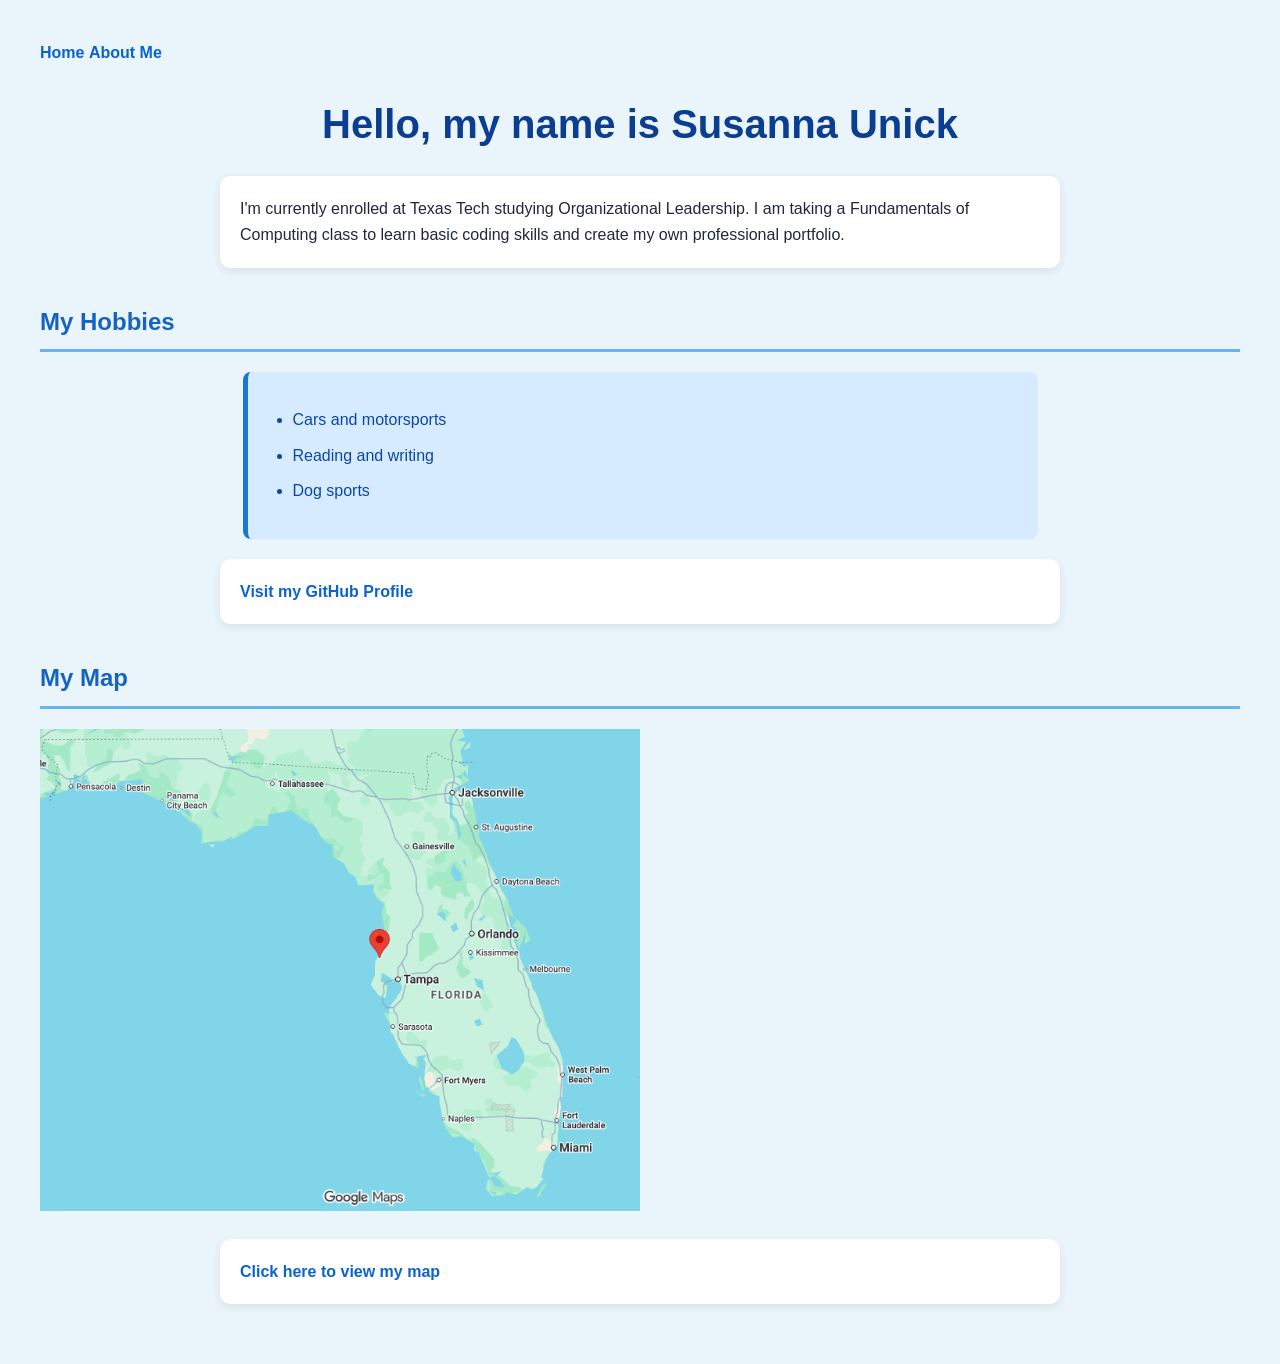
==== index.html @ b36e1718 "Merge branch 'main' of https://github.com/SunnyWrites/SunnyWrites.github.io" ====
<!DOCTYPE html>
<html lang="en">

<head>
    <link rel="stylesheet" href="style.css">
    <meta charset="UTF-8">
    <meta name="viewport" content="width=device-width, initial-scale=1.0">
    <title>Susanna Unick - CMPA 3301</title>
</head>
<nav>
    <a href="index.html">Home</a>
    <a href="about.html">About Me</a>
</nav>

<body>

    <h1>Hello, my name is Susanna Unick</h1>

    <p>
        I'm currently enrolled at Texas Tech studying Organizational Leadership.
        I am taking a Fundamentals of Computing class to learn basic coding skills
        and create my own professional portfolio.
    </p>

    <h2>My Hobbies</h2>

    <ul>
        <li>Cars and motorsports</li>
        <li>Reading and writing</li>
        <li>Dog sports</li>
    </ul>

    <p>
        <a href="https://github.com/sunnywrites">
            Visit my GitHub Profile
        </a>
    </p>

    <h2>My Map</h2>

    <img src="./map-preview.png" alt="Map Preview" width="600">

    <p>
        <a href="https://share.google/AVAhihamjNCTLoKRt" target="_blank"> Click here to view my map
        </a>
    </p>

</body>

</html>
---- style.css ----
/* General Page Styling */
body {
    font-family: Arial, Helvetica, sans-serif;
    background-color: #EAF4FB;
    color: #1E293B;
    margin: 0;
    padding: 40px;
    line-height: 1.6;
}
/* Main Heading */
h1 {
    color: #0B3D91;
    text-align: center;
    font-size: 2.5rem;
    margin-bottom: 20px;
}
/* Section Heading */
h2 {
    color: #1565C0;
    border-bottom: 3px solid #64B5F6;
    padding-bottom: 8px;
    margin-top: 35px;
}
/* Paragraphs */
p { 
    background-color: #FFFFFF; 
    padding: 20px;
    border-radius: 10px;
    box-shadow: 0 3px 10px rgba(0, 0, 0, 0.08);
    max-width: 800px;
    margin: 20px auto;
}
/* Hobbies List */ 
ul { 
    background-color: #D6EBFF; 
    max-width: 700px; 
    margin: 20px auto; 
    padding: 25px 45px; 
    border-left: 5px solid #1976D2; 
    border-radius: 8px;
}
li { 
    margin: 10px 0; 
    color: #0D47A1; 
    font-weight: 500; 
} 
/* GitHub Link */ 
a { 
    color: #0B63CE; 
    font-weight: bold; 
    text-decoration: none; 
} 
a:hover { 
    color: #003C8F; 
    text-decoration: underline; 
    body {
    margin: 0;
}
}
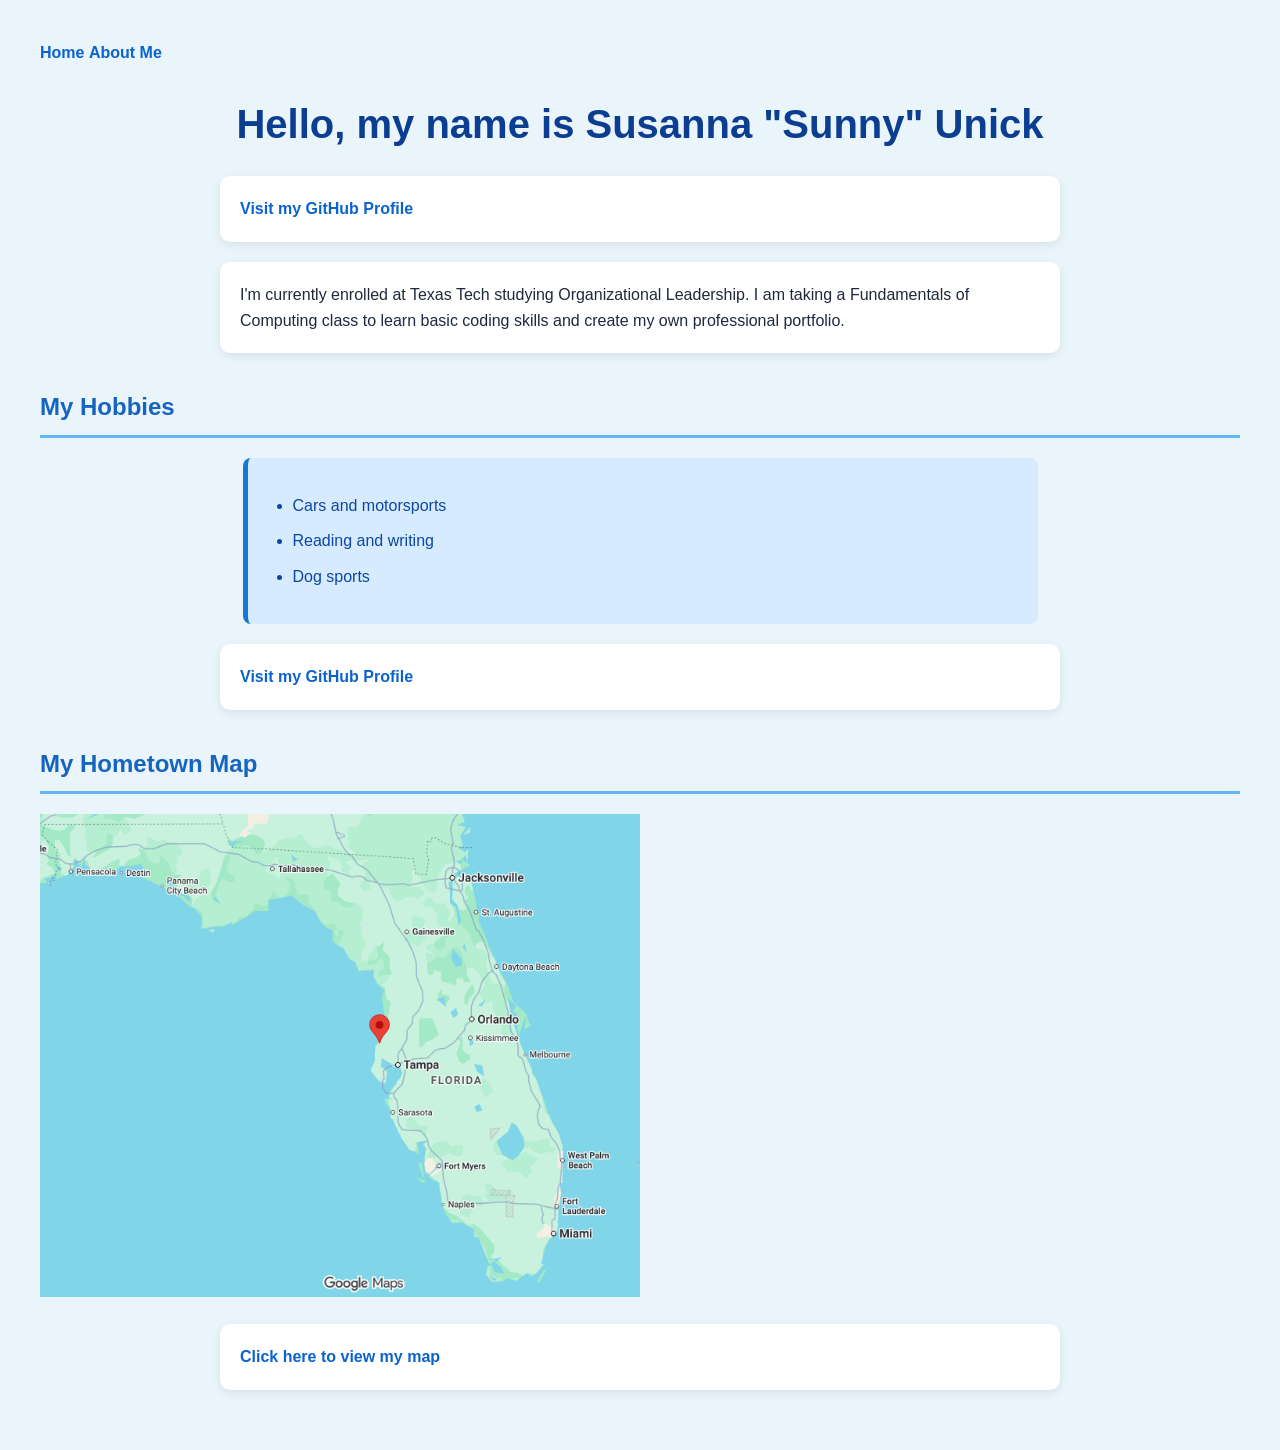
==== commit 86ff9bfa: "Info Updates" ====
--- a/index.html
+++ b/index.html
@@ -5,16 +5,20 @@
     <link rel="stylesheet" href="style.css">
     <meta charset="UTF-8">
     <meta name="viewport" content="width=device-width, initial-scale=1.0">
-    <title>Susanna Unick - CMPA 3301</title>
+    <title>Susanna Unick - Personal Profile</title>
 </head>
-<nav>
+<body>
+    <nav>
     <a href="index.html">Home</a>
     <a href="about.html">About Me</a>
 </nav>
 
-<body>
-
-    <h1>Hello, my name is Susanna Unick</h1>
+    <h1>Hello, my name is Susanna "Sunny" Unick</h1>
+     <p>
+        <a href="https://github.com/sunnywrites">
+            Visit my GitHub Profile
+        </a>
+    </p>
 
     <p>
         I'm currently enrolled at Texas Tech studying Organizational Leadership.
@@ -36,7 +40,7 @@
         </a>
     </p>
 
-    <h2>My Map</h2>
+    <h2>My Hometown Map</h2>
 
     <img src="./map-preview.png" alt="Map Preview" width="600">
 
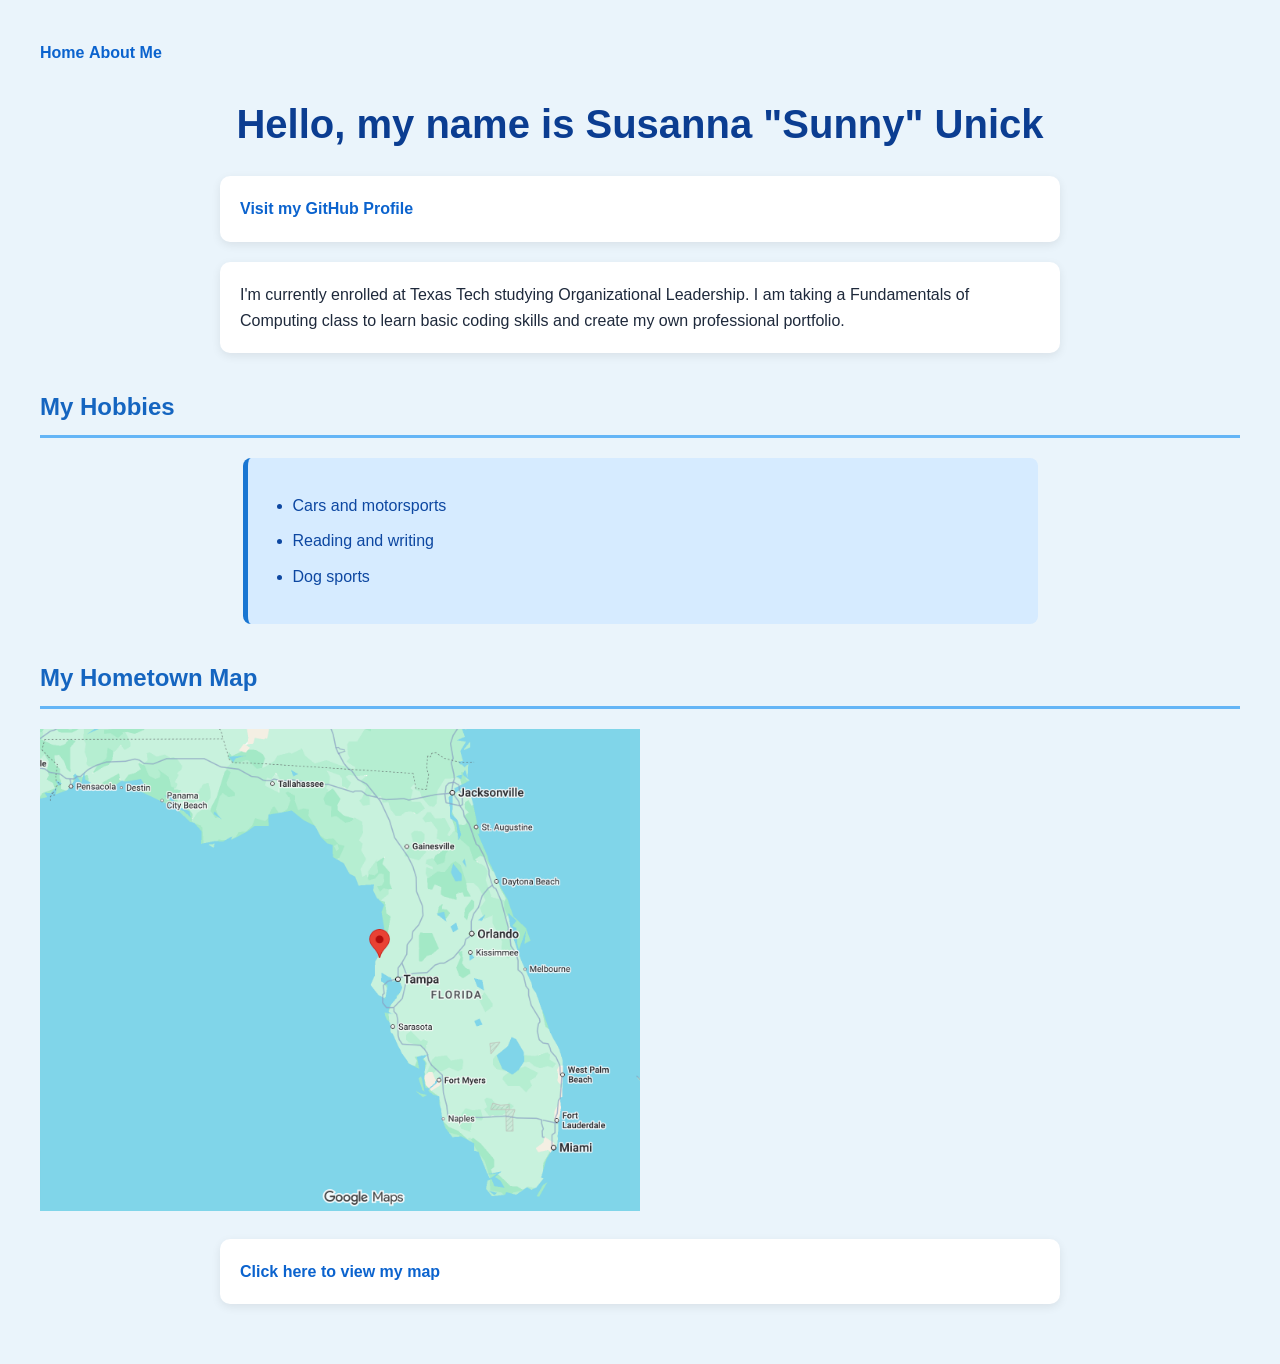
==== commit 800d7cf9: "Moved Link" ====
--- a/index.html
+++ b/index.html
@@ -34,12 +34,6 @@
         <li>Dog sports</li>
     </ul>
 
-    <p>
-        <a href="https://github.com/sunnywrites">
-            Visit my GitHub Profile
-        </a>
-    </p>
-
     <h2>My Hometown Map</h2>
 
     <img src="./map-preview.png" alt="Map Preview" width="600">
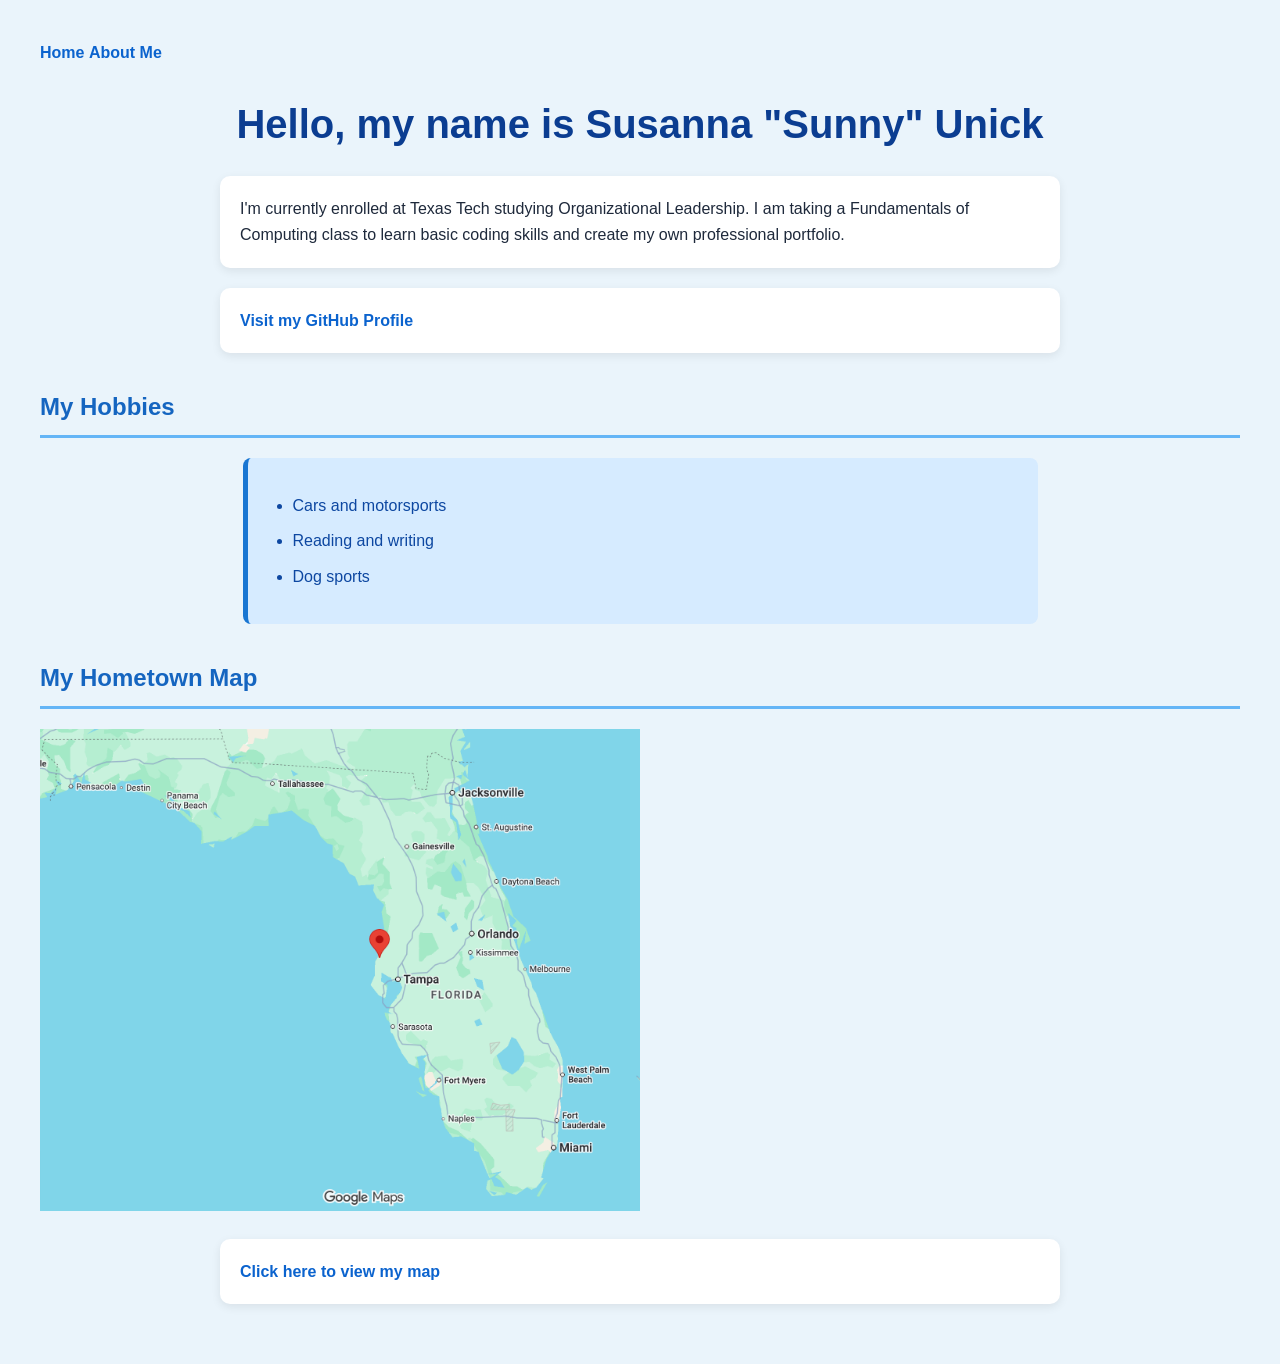
==== commit af9c8d0c: "Link Update" ====
--- a/index.html
+++ b/index.html
@@ -14,16 +14,16 @@
 </nav>
 
     <h1>Hello, my name is Susanna "Sunny" Unick</h1>
-     <p>
-        <a href="https://github.com/sunnywrites">
-            Visit my GitHub Profile
-        </a>
-    </p>
 
     <p>
         I'm currently enrolled at Texas Tech studying Organizational Leadership.
         I am taking a Fundamentals of Computing class to learn basic coding skills
         and create my own professional portfolio.
+    </p>
+      <p>
+        <a href="https://github.com/sunnywrites">
+            Visit my GitHub Profile
+        </a>
     </p>
 
     <h2>My Hobbies</h2>
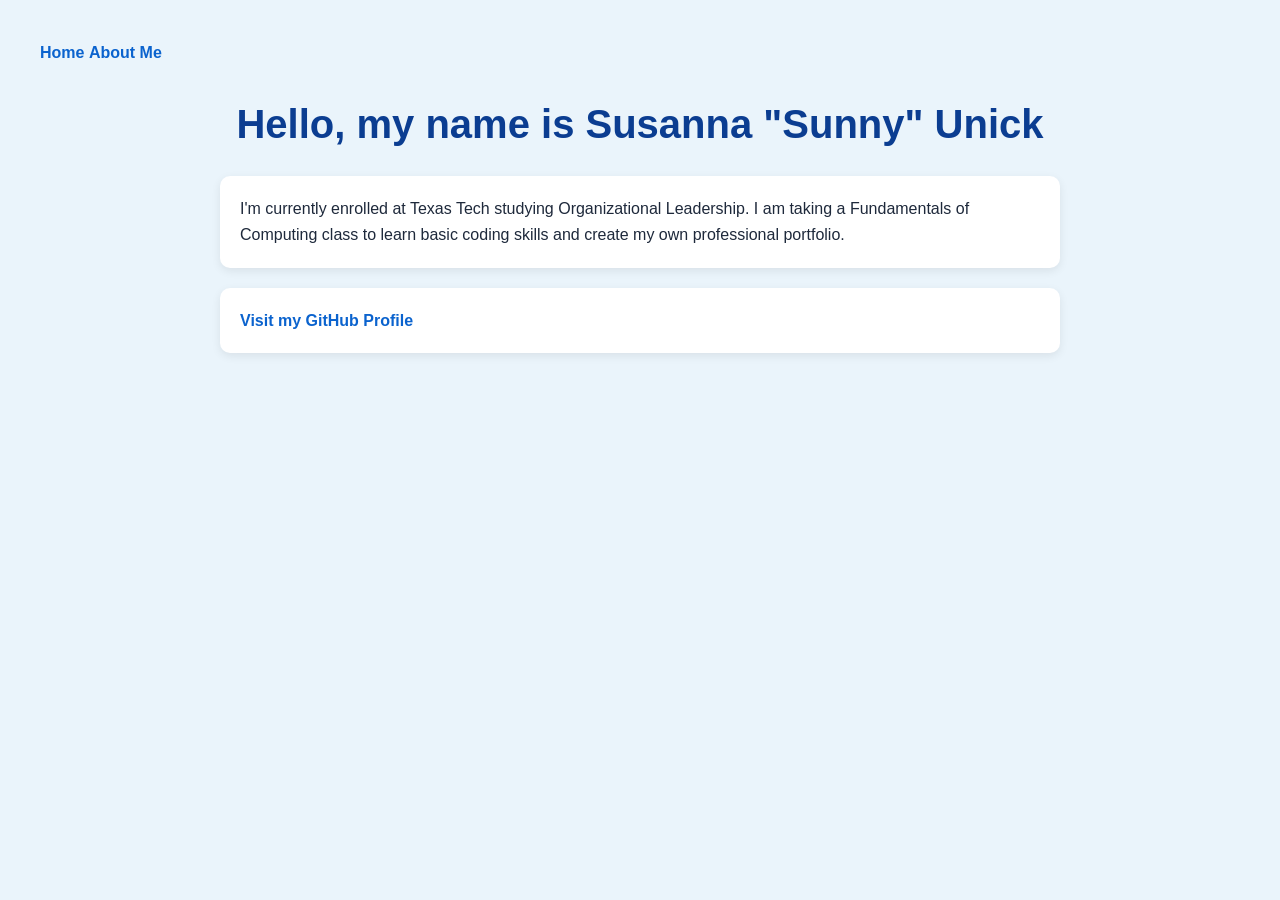
==== commit c4be3c21: "Update sections" ====
--- a/index.html
+++ b/index.html
@@ -26,23 +26,6 @@
         </a>
     </p>
 
-    <h2>My Hobbies</h2>
-
-    <ul>
-        <li>Cars and motorsports</li>
-        <li>Reading and writing</li>
-        <li>Dog sports</li>
-    </ul>
-
-    <h2>My Hometown Map</h2>
-
-    <img src="./map-preview.png" alt="Map Preview" width="600">
-
-    <p>
-        <a href="https://share.google/AVAhihamjNCTLoKRt" target="_blank"> Click here to view my map
-        </a>
-    </p>
-
 </body>
 
 </html>
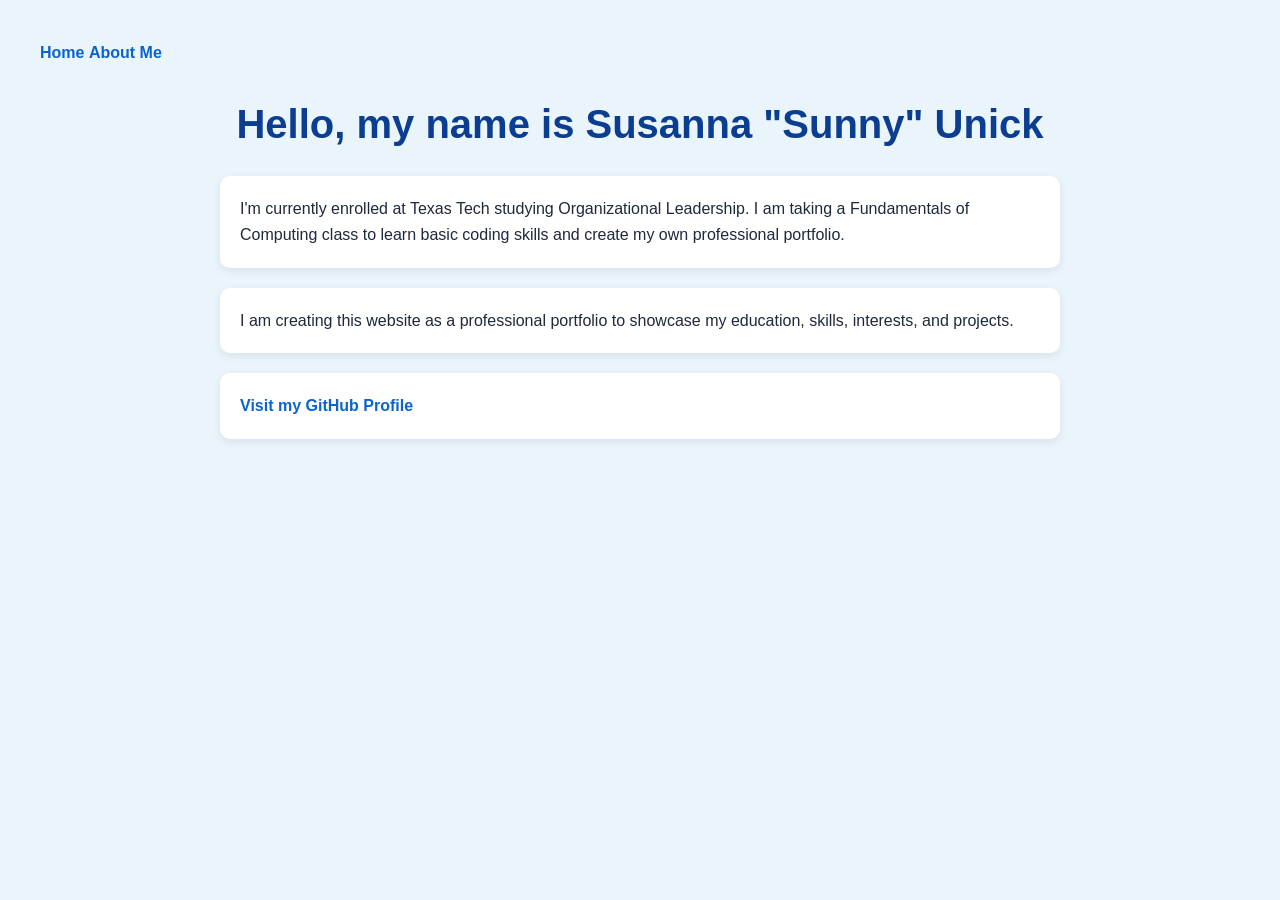
==== commit 644d42b0: "Rearranged sections" ====
--- a/index.html
+++ b/index.html
@@ -20,6 +20,10 @@
         I am taking a Fundamentals of Computing class to learn basic coding skills
         and create my own professional portfolio.
     </p>
+     <p>
+            I am creating this website as a professional portfolio to
+            showcase my education, skills, interests, and projects.
+        </p>
       <p>
         <a href="https://github.com/sunnywrites">
             Visit my GitHub Profile
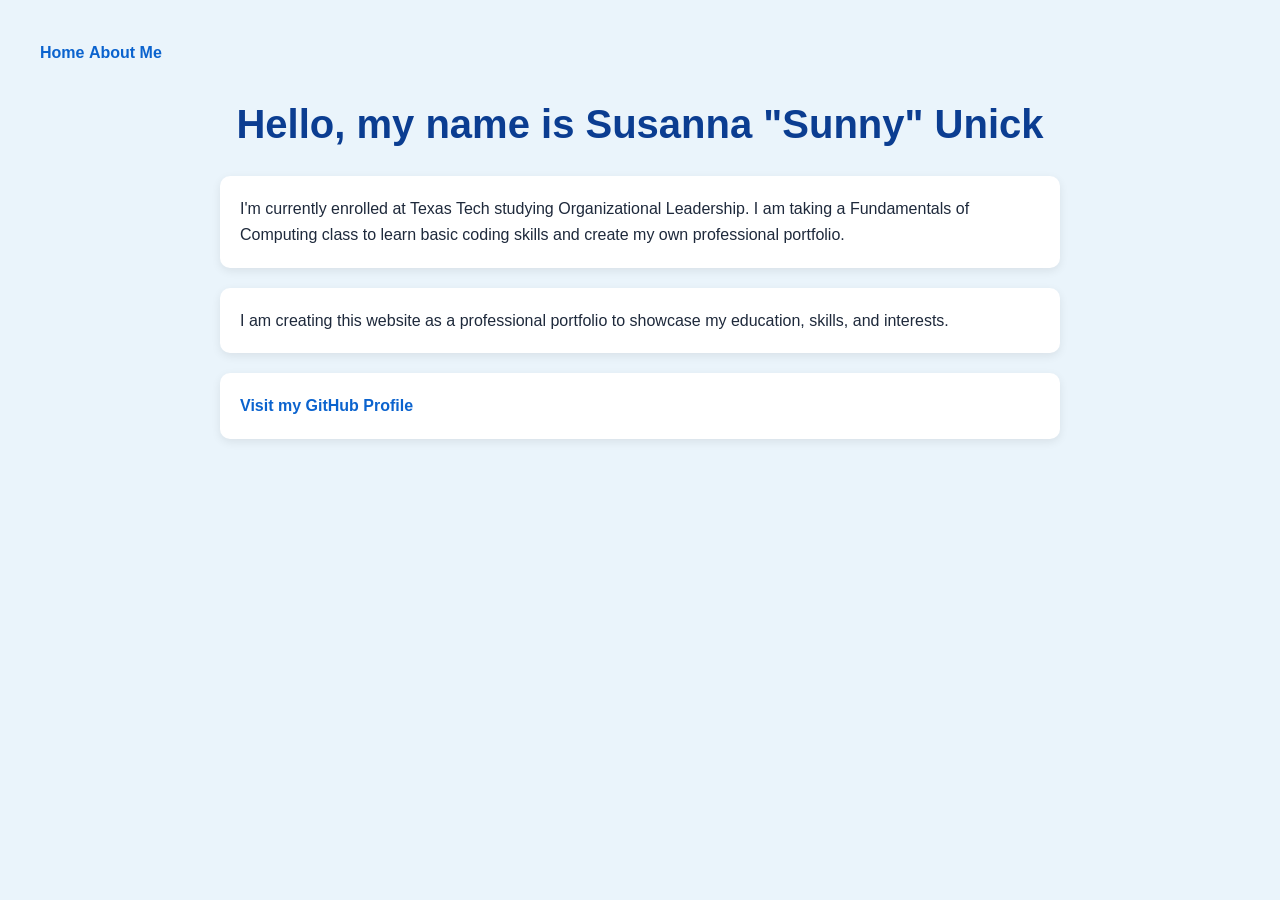
==== commit aa38c563: "Update Info" ====
--- a/index.html
+++ b/index.html
@@ -22,7 +22,7 @@
     </p>
      <p>
             I am creating this website as a professional portfolio to
-            showcase my education, skills, interests, and projects.
+            showcase my education, skills, and interests.
         </p>
       <p>
         <a href="https://github.com/sunnywrites">
